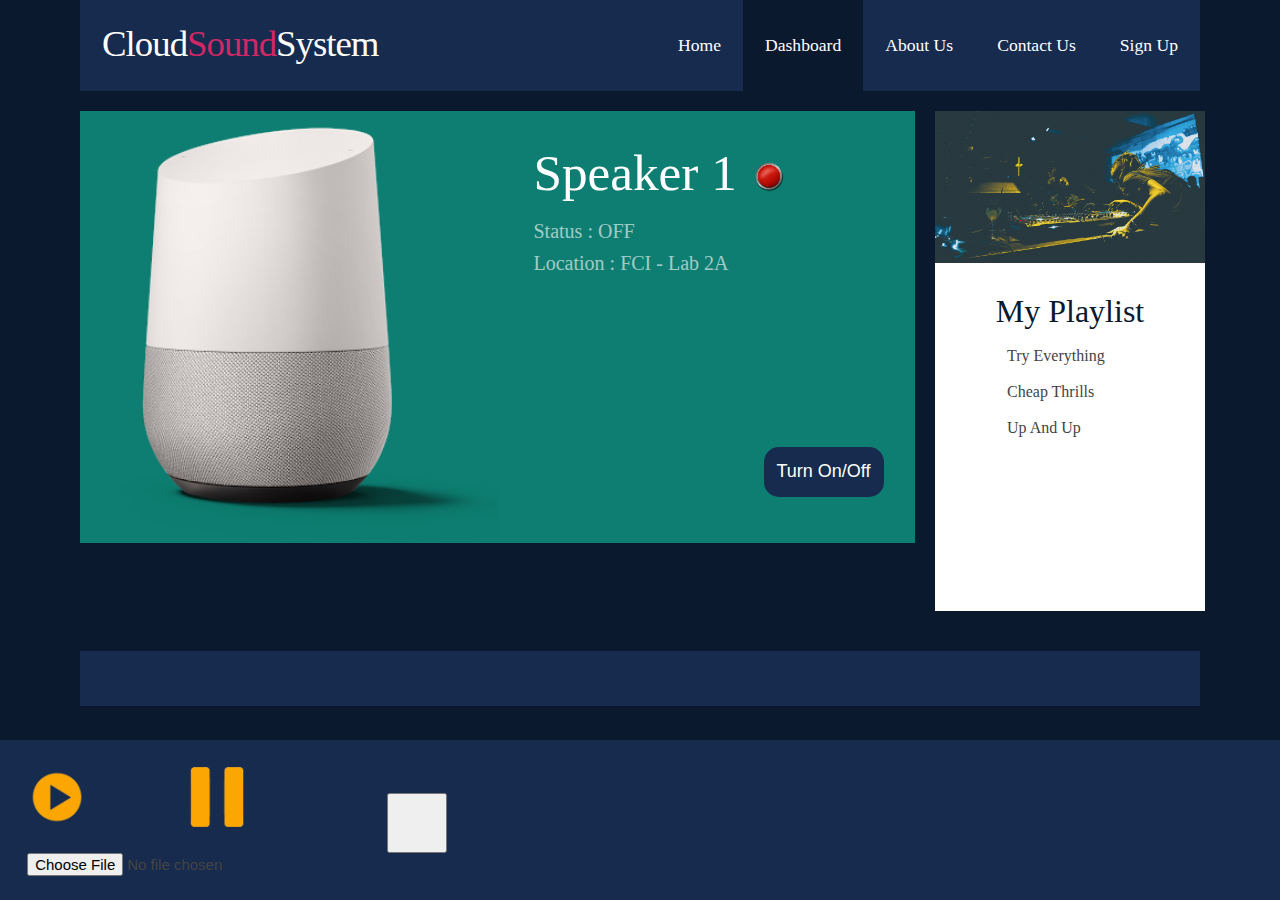
==== dashboard.html @ 99718daf "first commit" ====
<!DOCTYPE html>
<html lang="en-US">
   <head>
      <meta charset="UTF-8">
      <meta name="viewport" content="width=device-width" />
      <title>Cloud Sound System </title>
      <meta name="description" content="Download free amazing responsive Fashion Blog template."/>
      <meta name="keywords" content="Cloud sound system,IOT websites"/>
      <link rel="stylesheet" href="css/components.css">
      <link rel="stylesheet" href="css/responsee.css">
	  <link rel="stylesheet" href="css/template-style.css">
      <script type="text/javascript" src="js/jquery-1.8.3.min.js"></script>
      <script type="text/javascript" src="js/jquery-ui.min.js"></script>    
      <script type="text/javascript" src="js/modernizr.js"></script>
      <script type="text/javascript" src="js/responsee.js"></script>          
	  <script type="text/javascript" src="js/buttinjs.js"></script>

<script>
window.addEventListener("load",connect)
function connect()
{
playbut=document.getElementById("playbut");
playbut.addEventListener("click",function () {play("http://192.168.1.77/css-api/play.php?SpeakerID=1&FileName=1.mp3")});
pausebut=document.getElementById("pausebut");
pausebut.addEventListener("click",function () {pause("http://192.168.1.77/css-api/pause.php?SpeakerID=1")});
stopbut=document.getElementById("stopbut");
stopbut.addEventListener("click",function () {stop("http://192.168.1.77/css-api/stop.php?SpeakerID=1")});
}
function playsong(e)
{
if(e.target.tagName.toLowerCase()=="li")
{
pathsong=e.target.innerHTML;
play(""+pathsong);
}
}
function play (url)
{
            try
				{
					ob=new XMLHttpRequest();
					ob.open("GET",url,true);
					ob.send();
				}
			catch(exception)
				{
					alert("Request Failed")
				}
				
}
function pause(url)
{
            try
				{
					ob=new XMLHttpRequest();
					ob.open("GET",url,true);
					ob.send();
				}
			catch(exception)
				{
					alert("Request Failed")
				}
}
function stop (url)
{
            try
				{
					ob=new XMLHttpRequest();
					ob.open("GET",url,true);
					ob.send();
				}
			catch(exception)
				{
					alert("Request Failed")
				}
}
</script>

   </head>
   <body class="size-1140">
      <header class="margin-bottom">
         <div class="line">
            <nav>
               <div class="top-nav">
                  <p class="nav-text"></p>
                  <a class="logo" href="index.html">            
                 Cloud<span>Sound</span>System
                  </a>            
                  <ul class="top-ul right">
                     <li>            
                        <a href="index.html">Home</a>            
                     </li>
                     <li>            
                        <a href="dashboard.html">Dashboard</a>            
                     </li>
					 <li>            
                        <a href="about.html">About Us</a>            
                     </li>
                     <li>            
                        <a href="contact.html">Contact Us</a>            
                     </li>
					 <li>            
                        <a>Sign Up</a>            
                     </li>
                  </ul>
               </div>
            </nav>
         </div>
      </header>
      <!--speaker section-->                
      <section id="home-section" class="line">
         <div class="margin">           
            <div class="s-12 l-9">  
				<!--speaker 1-->
               <article class="post-2 line">
                  <!-- speaker 1 image -->                 
                  <div class="s-12 l-6 post-image">           
                     <img src="img/unnamed1.png" alt="Fashion 1" style="margin-right:50px;"/>
                  </div>
                  <!--speaker 1 text -->                 
                  <div class="s-12 l-5 post-text"> 
						<div style="width:40px; height:40px; float:right; margin-top:10px; margin-right:20px;">
						 <img src="img/off.png" id="red-ball" width="40" height="40" />
						</div>
					 <h2>Speaker 1</h2>
                     <p  style="font-size:20px;">
						
						Status : OFF</br>
						Location : FCI - Lab 2A
					 </p>
					 </br>
					 <button class="button button1" id="Turn On/Off" >
					 Turn On/Off
					 </button>
                  </div>
               </article>
               
            </div>
            
			<!-- file list-->
            <div class="s-12 l-3">
               <aside>         
                  <div class="advertising margin-bottom" style="width:270px; height:500px;">
					<aside>
                  <!-- NEWS 1 -->           
                  <img src="img/pic04.jpg" alt="My Playlist"/>          
                  <div class="aside-block margin-bottom">
                     <center><h3>My Playlist</h3></center>			 								
									<ol style="list-style-type: lower-roman;">
										<li><a href="#">Try Everything<a/></li> <br>
										<li><a href="#">Cheap Thrills<a/></li> <br>
										<li><a href="#">Up And Up<a/></li>
									</ol>
								
							
                  </div>
                  </div></aside>
               </aside>
            </div>
         </div>
      </section>
     <!-- FOOTER -->       
      <div class="line">
         <footer>
            <div class="s-12 l-8">
              <p>
               </p>
            </div>
            
         </footer>
      </div>
	  <!--media player-->
	  <div style="position:fixed; bottom:0; right:0; width:100%; height:20%;" >
         <footer >
            <div >
                <table style="background-color:#162b4d;">
						<form class="customform" >
							 <img src="img/Playbut.gif" id="playbut" style="width:60px; height:60px;">
							 <img src="img/pausebut.gif" id="pausebut" style="width:60px; height:60px; margin-left:100px;">
							 <input type="button" id="stopbut" style="width:60px; height:60px; margin-left:140px; background-color:;#fca604">
							 <div align="right; margin-bottom:-100px;" >
							 <input type="file" id="thefile" style="font-size:15px; ">
							 </div>
						</form>
						
			    </table>
            </div>
         </footer>
      </div>
	  </br>
		 
   </body>
</html>
---- css/components.css ----
/* Custom forms */
form.customform input, form.customform select, form.customform textarea, form.customform button {
 font-size:0.9em;
 font-family:inherit;
 margin-bottom:1.25em;
} 
form.customform input, form.customform select {height: 2.7em;}
form.customform input, form.customform textarea, form.customform select { 
 background: none repeat scroll 0 0 #F5F5F5;
 transition: background 0.20s linear 0s;
 -o-transition: background 0.20s linear 0s;
 -ms-transition: background 0.20s linear 0s;
 -moz-transition: background 0.20s linear 0s;
 -webkit-transition: background 0.20s linear 0s;
}
form.customform input:hover, form.customform textarea:hover, form.customform select:hover, form.customform input:focus, form.customform textarea:focus, form.customform select:focus {background: none repeat scroll 0 0 #fff;}
form.customform input, form.customform textarea, form.customform select {
 background: none repeat scroll 0 0 #F5F5F5;
 border: 1px solid #E0E0E0;
 padding: 0.625em;
 width: 100%;
}
form.customform input[type="file"] {
 border: 1px solid #E0E0E0;
 height: auto;
 max-height: 2.7em;
 min-height: 2.7em;
 padding: 0.4em;
 width: 100%;
}
form.customform input[type="radio"], form.customform input[type="checkbox"] {
 margin-right: 0.625em;
 width:auto;
 padding:0;
 height:auto;
}
form.customform option {padding: 0.625em;}
form.customform select[multiple="multiple"] {height: auto;}
form.customform button {
 width: 100%;
 background: none repeat scroll 0 0 #444444;
 border: 0 none;
 color: #FFFFFF;
 height: 2.7em;
 padding: 0.625em;
 cursor:pointer;
 width: 100%;
 transition: background 0.20s linear 0s;
 -o-transition: background 0.20s linear 0s;
 -ms-transition: background 0.20s linear 0s;
 -moz-transition: background 0.20s linear 0s;
 -webkit-transition: background 0.20s linear 0s;
}	
form.customform button:hover {background: none repeat scroll 0 0 #666666;}
/* Icon font - MFG labs */
@font-face {
  font-family: 'mfg';
    src: url('../font/mfglabsiconset-webfont.eot');
    src: url('../font/mfglabsiconset-webfont.svg#mfg_labs_iconsetregular') format('svg'),
   		   url('../font/mfglabsiconset-webfont.eot?#iefix') format('embedded-opentype'),
         url('../font/mfglabsiconset-webfont.woff') format('woff'),
         url('../font/mfglabsiconset-webfont.ttf') format('truetype');
    font-weight: normal;
    font-style: normal;
}
i, .icon {
  font-family: 'mfg';
  font-size: 1em;
  font-style: normal;
  font-weight: normal;
  color:#e3e3e3;
}
.icon2x {font-size: 2em;}
.icon3x {font-size: 3em;}
.gradient {
  color: #999999;
  text-shadow: 1px 1px 1px rgba(27, 27, 27, 0.19);
  transition: all 0.1s ease-in-out 0s;
}
.gradient:hover, .gradient .current {
  color: #EEEEEE;
  text-shadow: 0 0 3px rgba(255, 255, 255, 0.25);
}
.icon-cloud:before { content: "\2601"; }
.icon-at:before { content: "\0040"; }
.icon-plus:before { content: "\002B"; }
.icon-minus:before { content: "\2212"; }
.icon-arrow_up:before { content: "\2191"; }
.icon-arrow_down:before { content: "\2193"; }
.icon-arrow_right:before { content: "\2192"; }
.icon-arrow_left:before { content: "\2190"; }
.icon-chevron_down:before { content: "\f004"; }
.icon-chevron_up:before { content: "\f005"; }
.icon-chevron_right:before { content: "\f006"; }
.icon-chevron_left:before { content: "\f007"; }
.icon-reorder:before { content: "\f008"; }
.icon-list:before { content: "\f009"; }
.icon-reorder_square:before { content: "\f00a"; }
.icon-reorder_square_line:before { content: "\f00b"; }
.icon-coverflow:before { content: "\f00c"; }
.icon-coverflow_line:before { content: "\f00d"; }
.icon-pause:before { content: "\f00e"; }
.icon-play:before { content: "\f00f"; }
.icon-step_forward:before { content: "\f010"; }
.icon-step_backward:before { content: "\f011"; }
.icon-fast_forward:before { content: "\f012"; }
.icon-fast_backward:before { content: "\f013"; }
.icon-cloud_upload:before { content: "\f014"; }
.icon-cloud_download:before { content: "\f015"; }
.icon-data_science:before { content: "\f016"; }
.icon-data_science_black:before { content: "\f017"; }
.icon-globe:before { content: "\f018"; }
.icon-globe_black:before { content: "\f019"; }
.icon-math_ico:before { content: "\f01a"; }
.icon-math:before { content: "\f01b"; }
.icon-math_black:before { content: "\f01c"; }
.icon-paperplane_ico:before { content: "\f01d"; }
.icon-paperplane:before { content: "\f01e"; }
.icon-paperplane_black:before { content: "\f01f"; }
.icon-color_balance:before { content: "\f020"; }
.icon-star:before { content: "\2605"; }
.icon-star_half:before { content: "\f022"; }
.icon-star_empty:before { content: "\2606"; }
.icon-star_half_empty:before { content: "\f024"; }
.icon-reload:before { content: "\f025"; }
.icon-heart:before { content: "\2665"; }
.icon-heart_broken:before { content: "\f028"; }
.icon-hashtag:before { content: "\f029"; }
.icon-reply:before { content: "\f02a"; }
.icon-retweet:before { content: "\f02b"; }
.icon-signin:before { content: "\f02c"; }
.icon-signout:before { content: "\f02d"; }
.icon-download:before { content: "\f02e"; }
.icon-upload:before { content: "\f02f";}
.icon-placepin:before { content: "\f031"; }
.icon-display_screen:before { content: "\f032"; }
.icon-tablet:before { content: "\f033"; }
.icon-smartphone:before { content: "\f034"; }
.icon-connected_object:before { content: "\f035"; }
.icon-lock:before { content: "\F512"; }
.icon-unlock:before { content: "\F513"; }
.icon-camera:before { content: "\F4F7"; }
.icon-isight:before { content: "\f039"; }
.icon-video_camera:before { content: "\f03a"; }
.icon-random:before { content: "\f03b"; }
.icon-message:before { content: "\F4AC"; }
.icon-discussion:before { content: "\f03d"; }
.icon-calendar:before { content: "\F4C5"; }
.icon-ringbell:before { content: "\f03f"; }
.icon-movie:before { content: "\f040"; }
.icon-mail:before { content: "\2709"; }
.icon-pen:before { content: "\270F"; }
.icon-settings:before { content: "\9881"; }
.icon-measure:before { content: "\f044"; }
.icon-vector:before { content: "\f045"; }
.icon-vector_pen:before { content: "\2712"; }
.icon-mute_on:before { content: "\f047"; }
.icon-mute_off:before { content: "\f048"; }
.icon-home:before { content: "\2302"; }
.icon-sheet:before { content: "\f04a"; }
.icon-arrow_big_right:before { content: "\21C9"; }
.icon-arrow_big_left:before { content: "\21C7"; }
.icon-arrow_big_down:before { content: "\21CA"; }
.icon-arrow_big_up:before { content: "\21C8"; }
.icon-dribbble_circle:before { content: "\f04f"; }
.icon-dribbble:before { content: "\f050"; }
.icon-facebook_circle:before { content: "\f051"; }
.icon-facebook:before { content: "\f052"; }
.icon-git_circle_alt:before { content: "\f053"; }
.icon-git_circle:before { content: "\f054"; }
.icon-git:before { content: "\f055"; }
.icon-octopus:before { content: "\f056"; }
.icon-twitter_circle:before { content: "\f057"; }
.icon-twitter:before { content: "\f058"; }
.icon-google_plus_circle:before { content: "\f059"; }
.icon-google_plus:before { content: "\f05a"; }
.icon-linked_in_circle:before { content: "\f05b"; }
.icon-linked_in:before { content: "\f05c"; }
.icon-instagram:before { content: "\f05d"; }
.icon-instagram_circle:before { content: "\f05e"; }
.icon-mfg_icon:before { content: "\f05f"; }
.icon-xing:before { content: "\F532"; }
.icon-xing_circle:before { content: "\F533"; }
.icon-mfg_icon_circle:before { content: "\f060"; }
.icon-user:before { content: "\f061"; }
.icon-user_male:before { content: "\f062"; }
.icon-user_female:before { content: "\f063"; }
.icon-users:before { content: "\f064"; }
.icon-file_open:before { content: "\F4C2"; }
.icon-file_close:before { content: "\f067"; }
.icon-file_alt:before { content: "\f068"; }
.icon-file_close_alt:before { content: "\f069"; }
.icon-attachment:before { content: "\f06a"; }
.icon-check:before { content: "\2713"; }
.icon-cross_mark:before { content: "\274C"; }
.icon-cancel_circle:before { content: "\F06E"; }
.icon-check_circle:before { content: "\f06d"; }
.icon-magnifying:before { content: "\F50D"; }
.icon-inbox:before { content: "\f070"; }
.icon-clock:before { content: "\23F2"; }
.icon-stopwatch:before { content: "\23F1"; }
.icon-hourglass:before { content: "\231B"; }
.icon-trophy:before { content: "\f074"; }
.icon-unlock_alt:before { content: "\F075"; }
.icon-lock_alt:before { content: "\F510"; }
.icon-arrow_doubled_right:before { content: "\21D2"; }
.icon-arrow_doubled_left:before { content: "\21D0"; }
.icon-arrow_doubled_down:before { content: "\21D3"; }
.icon-arrow_doubled_up:before { content: "\21D1"; }
.icon-link:before { content: "\f07B"; }
.icon-warning:before { content: "\2757"; }
.icon-warning_alt:before { content: "\2755"; }
.icon-magnifying_plus:before { content: "\f07E"; }
.icon-magnifying_minus:before { content: "\f07F"; }
.icon-white_question:before { content: "\2754"; }
.icon-black_question:before { content: "\2753"; }
.icon-stop:before { content: "\f080"; }
.icon-share:before { content: "\f081"; }
.icon-eye:before { content: "\f082"; }
.icon-trash_can:before { content: "\f083"; }
.icon-hard_drive:before { content: "\f084"; }
.icon-information_black:before { content: "\f085"; }
.icon-information_white:before { content: "\f086"; }
.icon-printer:before { content: "\f087"; }
.icon-letter:before { content: "\f088"; }
.icon-soundcloud:before { content: "\f089"; }
.icon-soundcloud_circle:before { content: "\f08A"; }
.icon-anchor:before { content: "\2693"; }
.icon-female_sign:before { content: "\2640"; }
.icon-male_sign:before { content: "\2642"; }
.icon-joystick:before { content: "\F514"; }
.icon-high_voltage:before { content: "\26A1"; }
.icon-fire:before { content: "\F525"; }
.icon-newspaper:before { content: "\F4F0"; }
.icon-chart:before { content: "\F526"; }
.icon-spread:before { content: "\F527"; }
.icon-spinner_1:before { content: "\F528"; }
.icon-spinner_2:before { content: "\F529"; }
.icon-chart_alt:before { content: "\F530"; }
.icon-label:before { content: "\F531"; }
.icon-brush:before { content: "\E000"; }
.icon-refresh:before { content: "\E001"; }
.icon-node:before { content: "\E002"; }
.icon-node_2:before { content: "\E003"; }
.icon-node_3:before { content: "\E004"; }
.icon-link_2_nodes:before { content: "\E005"; }
.icon-link_3_nodes:before { content: "\E006"; }
.icon-link_loop_nodes:before { content: "\E007"; }
.icon-node_size:before { content: "\E008"; }
.icon-node_color:before { content: "\E009"; }
.icon-layout_directed:before { content: "\E010"; }
.icon-layout_radial:before { content: "\E011"; }
.icon-layout_hierarchical:before { content: "\E012"; }
.icon-node_link_direction:before { content: "\E013"; }
.icon-node_link_short_path:before { content: "\E014"; }
.icon-node_cluster:before { content: "\E015"; }
.icon-display_graph:before { content: "\E016"; }
.icon-node_link_weight:before { content: "\E017"; }
.icon-more_node_links:before { content: "\E018"; }
.icon-node_shape:before { content: "\E00A"; }
.icon-node_icon:before { content: "\E00B"; }
.icon-node_text:before { content: "\E00C"; }
.icon-node_link_text:before { content: "\E00D"; }
.icon-node_link_color:before { content: "\E00E"; }
.icon-node_link_shape:before { content: "\E00F"; }
.icon-credit_card:before { content: "\F4B3"; }
.icon-disconnect:before { content: "\F534"; }
.icon-graph:before { content: "\F535"; }
.icon-new_user:before { content: "\F536"; }
---- css/responsee.css ----
/*
 * Responsee CSS - v2.2 - 2015-03-08
 * http://www.myresponsee.com
 * Copyright 2015, Vision Design - graphic zoo
 * Free to use under the MIT license.
*/

* {  
  -webkit-box-sizing:border-box;
	-moz-box-sizing:border-box;
	box-sizing:border-box;
	margin:0;	
  }
body {
	background:none repeat scroll 0 0 #d3d3d3;
	font-size:100%;
	margin:0;
  font-family:"Open Sans",Arial,sans-serif;
  color:#444;
  }
h1, h2, h3, h4, h5, h6 {
  color:#444;
  font-weight: normal;
  margin:0.2em 0 0.2em 0;    
}
h1 {font-size:2.4em;}
h2 {font-size:2em;}  
h3 {font-size:1.6em;}  
h4 {font-size:1.2em;}  
h5 {font-size:1em;}  
h6 {font-size:0.9em;}    
a, a:link, a:visited, a:hover, a:active {
	text-decoration:none;
  color:#444;
	}
img {
  border:0;
	height:auto;
	width:100%;
	}
table {
	background:none repeat scroll 0 0 #fff;
	border:1px solid #D0D0D0;
	border-collapse:collapse;
	border-spacing:0;
	text-align:left;
	width:100%;
	}
table tr td, table tr th {padding:0.625em;}
table tfoot, table thead {background:none repeat scroll 0 0 #e0e0e0;}
table tr:nth-of-type(2n) {background:none repeat scroll 0 0 #e0e0e0;}
th {border-right:1px solid #fff;}
td {border-right:1px solid #e0e0e0;}
.size-960 .line {
  margin:0 auto;
  max-width:60em;
  padding:0 0.625em;
}
.size-1140 .line {
  margin:0 auto;
  max-width:71.25em;
  padding:0 0.625em;
}
.size-960.align-content-left .line,.size-1140.align-content-left .line {margin-left:0;}
form {line-height:1.4em;}
nav {
  display:block;
  width:100%;
  background:#262626;
}
.line:after,nav:after,.center:after,.box:after {
  clear:both;
  content:".";
  display:block;
  height:0;
  line-height:0;
  visibility:hidden;
}
.top-nav ul {padding:0;}
.top-nav ul ul {
  position:absolute;
  background:#262626;
}
.top-nav li {
  float:left;
  list-style:none outside none;
  cursor:pointer;
}
.top-nav li a {
  padding:1.25em;
  display:block;
  color:#fff; 
}
.top-nav li ul li a {
  background:none repeat scroll 0 0 #222;
  min-width:100%;
  padding:0.625em;
}
.top-nav li a:hover, .aside-nav li a:hover {background:#999;}
.top-nav li ul {display:none;}
.top-nav li ul li {
  float:none;
  list-style:none outside none;
  min-width:100%;
  padding:0;
}
.top-nav li ul li ul li {
  float:none;
  list-style:none outside none;
  min-width:100%;
  padding:0;
}
.count-number {
  background:none repeat scroll 0 0 #777;
  -webkit-border-radius:10em;
  -moz-border-radius:10em;
  border-radius:10em;
  display:inline-block;
  font-size:0.7em;
  line-height:1.8em;
  margin-left:0.3125em;
  text-align:center;
  width:1.8em;  
  color:#fff; 
  margin-bottom:-0.3125em; 
}
ul.chevron .count-number {display:none;}
ul.chevron .submenu > a:after, ul.chevron .sub-submenu > a:after,ul.chevron .aside-submenu > a:after, ul.chevron .aside-sub-submenu > a:after {
  content:"\f004";
  display:inline-block;
  font-family:mfg;
  font-size:0.7em;
  margin:0 0.625em;
}
.top-nav .active-item a {background:none repeat scroll 0 0 #999;}
.aside-nav > ul > li.active-item > a:link, .aside-nav > ul > li.active-item > a:visited {
  background:none repeat scroll 0 0 #999;
  color:#fff;
} 
@media screen and (min-width:801px) {
  .aside-nav .count-number {
	 margin-left:-1.25em;	
	 float:right;	
  }
  .top-nav li:hover > ul {
	 display:block;
	 z-index:10;
  }  
.top-nav li:hover > ul ul {
    left:100%;
    margin:-2.5em 0;
    width:100%;
  } 
}
.nav-text {display:none;}
.aside-nav li li a, .aside-nav li li.active-item a, .aside-nav li li.aside-sub-submenu li a, 
.aside-nav > ul > li > a, .aside-nav > ul > li.active-item > a:link, .aside-nav > ul > li.active-item > a:visited, .aside-nav li > ul,
.top-nav .active-item a, .top-nav li a, .aside-nav li a, .top-nav li ul li a, .top-nav li a,.top-nav li a, .top-nav li ul li a, .top-nav li ul li ul li a {
  transition:background 0.20s linear 0s;
  -o-transition:background 0.20s linear 0s;
  -ms-transition:background 0.20s linear 0s;
  -moz-transition:background 0.20s linear 0s;
  -webkit-transition:background 0.20s linear 0s;
}
.aside-nav ul {
  background:#e8e8e8; 
  padding:0;
}
.aside-nav li {
  list-style:none outside none;
  cursor:pointer;
}
.aside-nav li a {
  display:block;
  padding:1.25em;
  border-bottom:1px solid #d2d2d2; 
}
.aside-nav > ul > li:last-child a {border-bottom:0 none;}
.aside-nav li > ul {
  height:0;
  display:block;
  position:relative;
  background:#f4f4f4;
  border-left:solid 1px #f2f2f2;
  border-right:solid 1px #f2f2f2;
  overflow:hidden;
}
.aside-nav li ul ul {
  border:0;
  background:#fff;
}
.aside-nav ul ul a {padding:0.625em 1.25em;}
.aside-nav li a:link, .aside-nav li a:visited {color:#333;}
.aside-nav li li a:hover, .aside-nav li li.active-item > a, .aside-nav li li.aside-sub-submenu li a:hover {
  color:#999;
  background:none;
}
.aside-nav > ul > li > a:hover {color:#fff;}
.aside-nav li li a:hover:before, .aside-nav li li.active-item a:before {
  content:"\f006";
  display:inline-block;
  font-family:"mfg";
  font-size:0.6em;
  margin:0 0.625em 0 -1.25em;
  width:0.625em;
}
.aside-nav li li a:link, .aside-nav li li a:visited {background:none;}
.aside-nav .show-aside-ul, .aside-nav .active-aside-item  {
  display:block;  
  height:auto;
}
.padding {
  display:list-item;
  list-style:none outside none;
  padding:10px;
}
.margin {margin:0 -0.625em;}
.line {clear:left;}
.line .line {padding:0;}
.hide-l {display:none;}
.box {
  background:none repeat scroll 0 0 #fff;
  display:block;
  padding:1.25em;
  width:100%;
}
.margin-bottom {margin-bottom:1.25em;}
.s-1, .s-2,.s-five,.s-3, .s-4, .s-5, .s-6, .s-7, .s-8, .s-9, .s-10, .s-11, .s-12, .l-1, .l-2, .l-five, .l-3, .l-4, .l-5, .l-6, .l-7, .l-8, .l-9, .l-10, .l-11, .l-12 {
  float:left;
  position:relative;
} 
.s-1 {width:8.3333%;}
.s-2 {width:16.6666%;}
.s-five {width:16.6666%;}
.s-3 {width:25%;}
.s-4 {width:33.3333%;}
.s-5 {width:41.6666%;}
.s-6 {width:50%;}
.s-7 {width:58.3333%;}
.s-8 {width:66.6666%;}
.s-9 {width:75%;}
.s-10 {width:83.3333%;}
.s-11 {width:90%;}
.s-12 {width:100%;}
.margin > .s-1,.margin > .s-2,.margin > .s-five,.margin > .s-3,.margin > .s-4,.margin > .s-5,.margin > .s-6,.margin > .s-7,.margin > .s-8,.margin > .s-9,.margin > .s-10,.margin > .s-11,.margin > .s-12,
.margin > .l-1,.margin > .l-2,.margin > .l-five,.margin > .l-3,.margin > .l-4,.margin > .l-5,.margin > .l-6,.margin > .l-7,.margin > .l-8,.margin > .l-9,.margin > .l-10,.margin > .l-11,.margin > .l-12 {padding:0 0.625em;}
.margin > .s-1 {width:8.3333%;}
.margin > .s-2 {width:16.6666%;}
.margin > .s-five {width:20%;}
.margin > .s-3 {width:25%;}
.margin > .s-4 {width:33.3333%;}
.margin > .s-5 {width:41.6666%;}
.margin > .s-6 {width:50%;}
.margin > .s-7 {width:58.3333%;}
.margin > .s-8 {width:66.6666%;}
.margin > .s-9 {width:75%;}
.margin > .s-10 {width:83.3333%;}
.margin > .s-11 {width:90%;}
.margin > .s-12 {width:100%;}
.l-1 {width:8.3333%;}
.l-2 {width:16.6666%;}
.l-five {width:20%;}
.l-3 {width:25%;}
.l-4 {width:33.3333%;}
.l-5 {width:41.6666%;}
.l-6 {width:50%;}
.l-7 {width:58.3333%;}
.l-8 {width:66.6666%;}
.l-9 {width:75%;}
.l-10 {width:83.3333%;}
.l-11 {width:90%;}
.l-12 {clear:left;width:100%;}
.margin > .l-1 {width:8.3333%;}
.margin > .l-2 {width:16.6666%;}
.margin > .l-five {width:20%;}
.margin > .l-3 {width:25%;}
.margin > .l-4 {width:33.3333%;}
.margin > .l-5 {width:41.6666%;}
.margin > .l-6 {width:50%;}
.margin > .l-7 {width:58.3333%;}
.margin > .l-8 {width:66.6666%;}
.margin > .l-9 {width:75%;}
.margin > .l-10 {width:83.3333%;}
.margin > .l-11 {width:90%;}
.margin > .l-12 {width:100%;}
.right {float:right;} 
@media screen and (max-width:800px) {
.size-960 {max-width:800px;}
.size-1140 {max-width:800px;}
.hide-l {display:block;}
.hide-s {display:none;}
nav {
  display:block;
  cursor:pointer;
  line-height:3em;
}
.top-nav li a {background:none repeat scroll 0 0 #4a4a4a;}
.top-nav > ul {
  height:0;
  max-width:100%;
  overflow:hidden;
  position:relative;
  z-index:999;
}
.top-nav > ul.show-menu {height:auto;}
.top-nav ul ul {
  left:0;
  margin-top:0;
  position:relative;
  right:0;
} 
.top-nav li ul li a {min-width:100%;}
.top-nav li {
  float:none;
  list-style:none outside none;
  padding:0;
}
.top-nav li a {
  border-top:1px solid #333;
  color:#fff;
  display:block;
  padding:0.625em;
  text-decoration:none;
}
.top-nav li ul li a {border-top:1px solid #878787;}
.top-nav li ul li ul li a {border-top:1px solid #989898;}
.top-nav li a:hover {
  background:none repeat scroll 0 0 #8b8b8b;
  color:#fff;
}
.top-nav li ul,.top-nav li ul li ul {
  display:block;  
  overflow:hidden; 
  height:0;   
} 
.top-nav > ul ul.show-ul {
  display:block;
  height:auto;  
}
.top-nav li ul li a {
  background:none repeat scroll 0 0 #9d9d9d;
  padding:0.625em;
}
.top-nav li ul li ul li a {
  background:none repeat scroll 0 0 #d7d7d7;
  color:#222;
}
.nav-text {
  color:#fff;
  display:block;
  font-size:1.2em;
  line-height:3em;
  margin-right:0.625em;
  max-width:100%;
  text-align:right;
  vertical-align:middle;
}
.nav-text:after {
  content:"\f008";
  font-family:"mfg";
  font-size:1.1em;
  margin-left:0.5em;
  text-align:right;
}
.count-number {margin-right:-1.25em;} 
.l-1 {width:8.3333%;}
.l-2 {width:16.6666%;}
.l-five {width:20%;}
.l-3 {width:25%;}
.l-4 {width:33.3333%;}
.l-5 {width:41.6666%;}
.l-6 {width:50%;}
.l-7 {width:58.3333%;}
.l-8 {width:66.6666%;}
.l-9 {width:75%;}
.l-10 {width:83.3333%;}
.l-11 {width:90%;}
.l-12 {width:100%;}
.margin > .l-1 {width:8.3333%;}
.margin > .l-2 {width:16.6666%;}
.margin > .l-five {width:20%;}
.margin > .l-3 {width:25%;}
.margin > .l-4 {width:33.3333%;}
.margin > .l-5 {width:41.6666%;}
.margin > .l-6 {width:50%;}
.margin > .l-7 {width:58.3333%;}
.margin > .l-8 {width:66.6666%;}
.margin > .l-9 {width:75%;}
.margin > .l-10 {width:83.3333%;}
.margin > .l-11 {width:90%;}
.margin > .l-12 {width:100%;}
.s-1 {width:8.3333%;}
.s-2 {width:16.6666%;}
.s-five {width:20%;}
.s-3 {width:25%;}
.s-4 {width:33.3333%;}
.s-5 {width:41.6666%;}
.s-6 {width:50%;}
.s-7 {width:58.3333%;}
.s-8 {width:66.6666%;}
.s-9 {width:75%;}
.s-10 {width:83.3333%;}
.s-11 {width:90%;}
.s-12 {width:100%;float:none;}
.margin > .s-1 {width:8.3333%;}
.margin > .s-2 {width:16.6666%;}
.margin > .s-five {width:20%;}
.margin > .s-3 {width:25%;}
.margin > .s-4 {width:33.3333%;}
.margin > .s-5 {width:41.6666%;}
.margin > .s-6 {width:50%;}
.margin > .s-7 {width:58.3333%;}
.margin > .s-8 {width:66.6666%;}
.margin > .s-9 {width:75%;}
.margin > .s-10 {width:83.3333%;}
.margin > .s-11 {width:90%;}
.margin > .s-12 {width:100%;}
}
.center {
  float:none;
  margin:0 auto;
  display:block;
}
---- css/template-style.css ----
body
{
	background: none repeat scroll 0 0 #0b192f;
	color: #fff;
	font-family: roboto;
	font-weight: 300;
}
nav
{
	background: none repeat scroll 0 0 #162b4d;
	position: relative;
}
a.logo 
{
	color: #fff;
	display: inline-block;
	font-size: 2.3em;
	font-weight: 100;
	letter-spacing: -1px;
	padding: 0.6em;
}
a.logo span 
{
	color: #d12767;
}
header h1 
{
	color: #637693;
	display: inline;
	font-size: 1em;
	font-weight: 300;
	margin: 0;
	position: relative;
	top: -0.35em;
}
.top-nav li a 
{
	font-size: 1.1em;
	padding: 2em 1.25em;
}

.top-nav li a:hover 
{
	background: none repeat scroll 0 0 #283D5F;
}

.top-nav .active-item a, .top-nav .active-item a:hover
{
	background: none repeat scroll 0 0 #0b192f;
}

.social 
{
	padding: 1.6em;
}
.social i 
{
	color: #637693;
	transition: color 0.20s linear 0s;
	-o-transition: color 0.20s linear 0s;
	-ms-transition: color 0.20s linear 0s;
	-moz-transition: color 0.20s linear 0s;
	-webkit-transition: color 0.20s linear 0s;
}
.social i:hover 
{
	color: #fff;
}

section p 
{
	line-height: 1.6em;
}
.post-image img 
{
	display: block;
	margin: 0;
	opacity: 1;
	transition: opacity 0.20s linear 0s;
	-o-transition: opacity 0.20s linear 0s;
	-ms-transition: opacity 0.20s linear 0s;
	-moz-transition: opacity 0.20s linear 0s;
	-webkit-transition: opacity 0.20s linear 0s;
}

#home-section .post-image img:hover, #article-section.dashboard .post-image img:hover {
	opacity: 0.5;
}

#home-section .post-text 
{
	color: #fff;
	padding: 2.25em;
}

#home-section .post-text h2 
{
	color: #fff;
	font-size: 3.2em;
	font-weight: 100;
	line-height: 1em;
	margin: 0 0 0.3125em 0;
    opacity:1;
	padding: 0;
    transition: opacity 0.20s linear 0s;
	-o-transition: opacity 0.20s linear 0s;
	-ms-transition: opacity 0.20s linear 0s;
	-moz-transition: opacity 0.20s linear 0s;
	-webkit-transition: opacity 0.20s linear 0s;
} 

#home-section .post-text h2:hover 
{
	opacity:0.6;
}

#home-section .post-text p 
{
	font-size: 0.9em;
	opacity: 0.6;
}

.space
{
	padding-top: 40px; 
}

.team
 {
	border: 2px solid gray;
	padding: 70px 20px;
	text-align: center;
	opacity: 0.7;
	transition: all 0.8s;
	height: 300px;
	margin-bottom: 30px;
	width:200px;
	float:left;
	margin:25px 25px 25px 25px;
}

.input.botton 
{
    background-color: #4CAF50; 
    border: none;
    color: white;
    padding: 16px 32px;
    text-align: center;
    text-decoration: none;
    display: inline-block;
    margin: 4px 2px;
    -webkit-transition-duration: 0.4s; 
    transition-duration: 0.4s;
    cursor: pointer;
	
}

.button1 
{
    background-color: #162b4d; 
    color: white; 
    border: 2px ;
	width:120px;
	height:50px;
	font-size: 18px;
	margin-left:230px;
	margin-top:150px;
	border-radius:15px;
}


.button1:hover 
{
    background-color: #162b4d;
    color: gray;
}

.button2
{
    background-color: #fca604; 
    border: 2px ;
	width:100px;
	height:100px;
	margin-left:230px;
	margin-top:150px;
	border-radius:15px;
}

.team:hover.hire,
.team.hire
{
	height: 340px;
	border-color: #c59a6d;
	color: gray;
	opacity: 1;
}

.team.hire>a
{
	color: gray;
}

.team hr
{
	border-width: 1px;
	border-color: #dcc2a7;
}

.team:hover
{
	opacity: 1;
	border: 1px solid #222;
}

.team img 
{
	width: 120px;
	margin: 0 auto;
}

#about-us
{
	padding: 60px 0;
	height:1300px;
}


@media (min-width: 1200px)
{
	.container
	{
		width: 960px;
	}
}

#media-player
{
	position:fixed;
}


.post-date .date
{
	font-size: 3em;
}

.post-date .month 
{
	font-size: 1.6em;
	margin-bottom: 1em;
	margin-top: -0.7em;
}

.post-date 
{
	font-weight: 100;
	opacity: 0.3;
	text-align: center;
}

.right-align .post-image 
{
	float: right;
}

.right-align .post-text 
{
	float: right;
	text-align: right;
}

.right-align .post-date 
{
	float: right;
	text-align: right;
}

.post-1 
{
	background: none repeat scroll 0 0 #B71757;
}

.post-2 
{
	background: none repeat scroll 0 0 #0D7E71;
}

.post-3 
{
	background: none repeat scroll 0 0 #b1660e;
}

.post-4 
{
	background: none repeat scroll 0 0 #d12767;
}

.post-5 
{
	background: none repeat scroll 0 0 #2d95bb;
}

.aside-block 
{
	background: none repeat scroll 0 0 #fff;
	margin-bottom: 1.25em;
	padding: 2em;
}

aside img 
{
	display: block;
	margin: 0;
}

aside h3 
{
	color: #0b192f;
	font-size: 2em;
	font-weight: 300;
	line-height: 1em;
	margin: 0 0 0.625em;
}

aside p 
{
	color: #637693;
	font-size: 0.85em;
}

.advertising 
{
	background: none repeat scroll 0 0 #fff;
}

footer 
{
	background: none repeat scroll 0 0 #162b4d;
	display: inline-block;
	margin-bottom: 0;
	margin-top: 1.25em;
	padding: 1.7em;
	position: relative;
	width: 100%;
	
}

footer p, footer a, footer a:link, footer a:active, footer a:visited {
	color: #637693;
	font-size: 0.9em;
}
#article-section article {
	background: none repeat scroll 0 0 #fff;
}
#article-section p {
	color: #637693;
}
#article-section h1, #article-section h2, #article-section h3, #article-section h4, #article-section h5, #article-section h6 {
	color: #0b192f;
	font-weight: 100;
}
#article-section h1 {
	font-size: 3em;
	font-weight: 100;
	margin-top: 0;
}
#article-section h3, #article-section h4, #article-section h5, #article-section h6 {
	font-weight: 300;
}
#article-section .post-text {
	padding: 2em 3em 3em;
}
#article-section .post-date p {
	color: #fff;
}
#article-section blockquote {
	border-left: 2px solid #637693;
	color: #637693;
	font-family: georgia;
	font-size: 1.1em;
	font-style: italic;
	font-weight: normal;
	line-height: 1.4em;
	margin-left: 0.625em;
	padding-left: 0.625em;
}
#article-section .post-text img {
	margin: 1.25em 0;
	max-width: 100%;
	width: auto;
}
p.author {
	background: none repeat scroll 0 0 #f0f0f0;
	font-family: georgia;
	font-size: 0.8em;
	font-style: italic;
	margin-top: 1.25em;
	padding: 0.3125em 0.625em;
}
a.continue-reading, form.customform button {
	background: none repeat scroll 0 0 rgba(0, 0, 0, 0);
	border: 1px solid #0b192f;
	color: #0b192f;
	display: inline-block;
	font-size: 0.9em;
	font-weight: 400;
	height: auto;
	margin-top: 1.25em;
	padding: 0.625em 1.25em;
	transition: background 0.20s linear 0s;
	-o-transition: background 0.20s linear 0s;
	-ms-transition: background 0.20s linear 0s;
	-moz-transition: background 0.20s linear 0s;
	-webkit-transition: background 0.20s linear 0s;
}
form.customform button {
	margin-top: 0;
}

a.latest-posts {
	border-bottom: 1px solid #e0e0e0;
	display: block;
	margin-bottom: 1.25em;
	padding-bottom: 1.25em;
}
a.latest-posts:last-child {
	border: 0 none;
	margin: 0;
	padding: 0;
}
#article-section aside a h5:hover {
	color: #d12767;
}
.advertising.horizontal {
	padding: 2em;
}
address {
	font-style: normal;
}
address i.icon {
	background: none repeat scroll 0 0 #0b192f;
	border-radius: 30px;
	color: #fff;
	display: block;
	float: left;
	font-size: 0.8em;
	height: 30px;
	line-height: 30px;
	margin-right: 0.625em;
	position: relative;
	text-align: center;
	top: 4px;
	width: 30px;
}
address p {
	line-height: 2.5em;
}
@media screen and (max-width: 800px) {
  a.logo {
  	display: block;
  	text-align: center;
  }
  head h1 {
  	display: block;
  	text-align: center;
  }
  header h1 {
  	display: block;
  	text-align: center;
  	top: -1.5em;
  }
  .nav-text {
  	font-size: 2.5em;
  	line-height: 1em;
  	padding-top: 1em;
  	text-align: center;
  }
  .top-nav ul {
  	float: none;
  	text-align: center;
  }
  .top-nav li a {
  	background: none repeat scroll 0 0 #162b4d;
  	border-top: 1px solid #0b192f;
  	color: #fff;
  	display: block;
  }
  .social.right {
  	float: none;
  	text-align: center;
  }
  #article-section .post-text {
  	padding: 1em 2em 2em;
  }
  .right-align .post-text {
  	text-align: left;
  }
  .right-align .post-date {
  	text-align: center;
  }
  footer a.right {
  	float: none;
  	text-align: center;
  }
  footer {
  	text-align: center;
  }
  
 
  
  
  
  
}
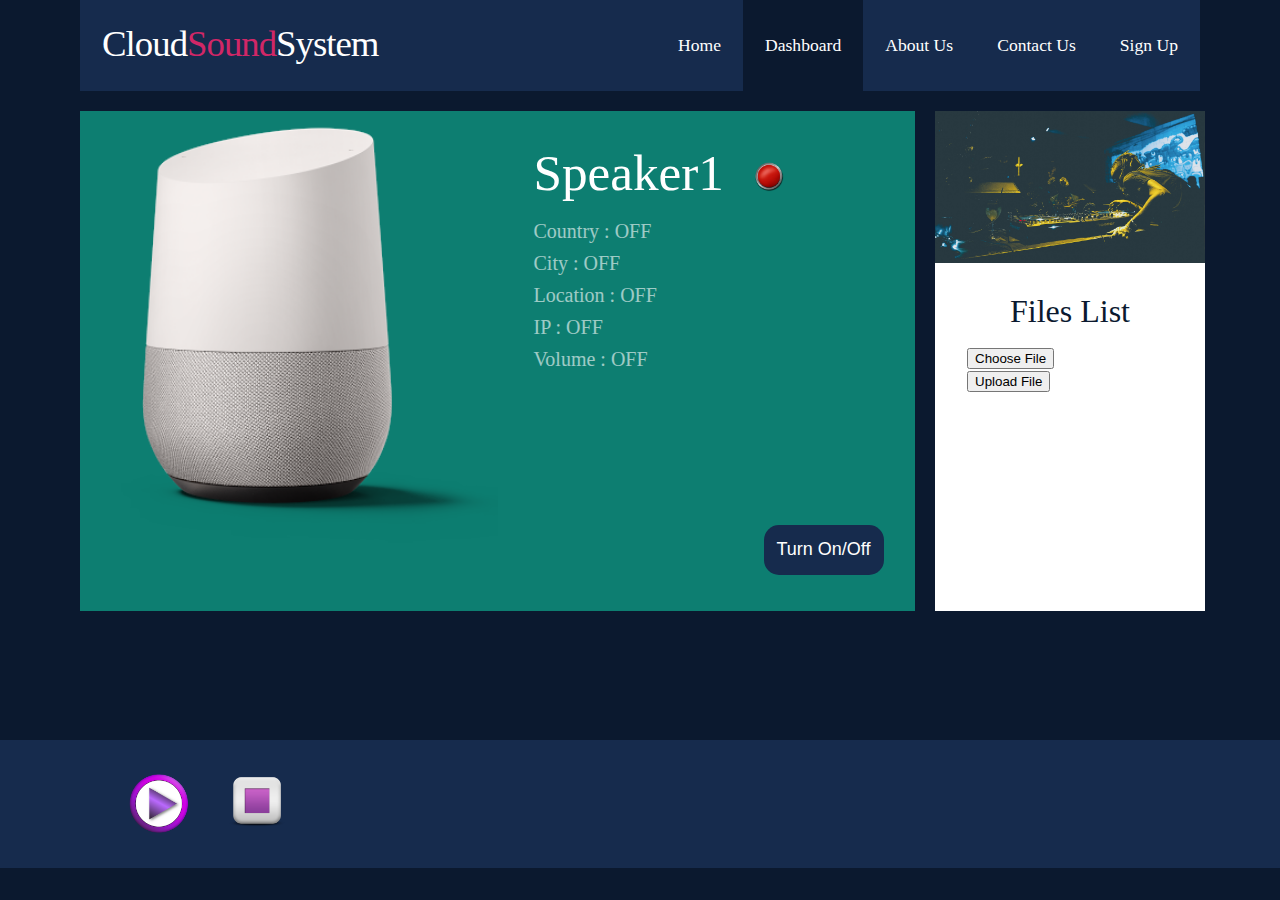
==== commit 8a21679a: "added too many bullshit" ====
--- a/dashboard.html
+++ b/dashboard.html
@@ -1,6 +1,7 @@
 <!DOCTYPE html>
 <html lang="en-US">
-   <head>
+
+    <head>
       <meta charset="UTF-8">
       <meta name="viewport" content="width=device-width" />
       <title>Cloud Sound System </title>
@@ -14,69 +15,9 @@
       <script type="text/javascript" src="js/modernizr.js"></script>
       <script type="text/javascript" src="js/responsee.js"></script>          
 	  <script type="text/javascript" src="js/buttinjs.js"></script>
+	  <script type="text/javascript" src="js/dashboard.js"></script>
+   </head>
 
-<script>
-window.addEventListener("load",connect)
-function connect()
-{
-playbut=document.getElementById("playbut");
-playbut.addEventListener("click",function () {play("http://192.168.1.77/css-api/play.php?SpeakerID=1&FileName=1.mp3")});
-pausebut=document.getElementById("pausebut");
-pausebut.addEventListener("click",function () {pause("http://192.168.1.77/css-api/pause.php?SpeakerID=1")});
-stopbut=document.getElementById("stopbut");
-stopbut.addEventListener("click",function () {stop("http://192.168.1.77/css-api/stop.php?SpeakerID=1")});
-}
-function playsong(e)
-{
-if(e.target.tagName.toLowerCase()=="li")
-{
-pathsong=e.target.innerHTML;
-play(""+pathsong);
-}
-}
-function play (url)
-{
-            try
-				{
-					ob=new XMLHttpRequest();
-					ob.open("GET",url,true);
-					ob.send();
-				}
-			catch(exception)
-				{
-					alert("Request Failed")
-				}
-				
-}
-function pause(url)
-{
-            try
-				{
-					ob=new XMLHttpRequest();
-					ob.open("GET",url,true);
-					ob.send();
-				}
-			catch(exception)
-				{
-					alert("Request Failed")
-				}
-}
-function stop (url)
-{
-            try
-				{
-					ob=new XMLHttpRequest();
-					ob.open("GET",url,true);
-					ob.send();
-				}
-			catch(exception)
-				{
-					alert("Request Failed")
-				}
-}
-</script>
-
-   </head>
    <body class="size-1140">
       <header class="margin-bottom">
          <div class="line">
@@ -120,16 +61,18 @@
                   <!--speaker 1 text -->                 
                   <div class="s-12 l-5 post-text"> 
 						<div style="width:40px; height:40px; float:right; margin-top:10px; margin-right:20px;">
-						 <img src="img/off.png" id="red-ball" width="40" height="40" />
+						 <img src="img/off.png" id="status_led" width="40" height="40" />
 						</div>
-					 <h2>Speaker 1</h2>
-                     <p  style="font-size:20px;">
+					 <h2 id="speaker_name">Speaker1</h2>
+                     <p  style="font-size:20px;display:inline;">
 						
-						Status : OFF</br>
-						Location : FCI - Lab 2A
+						Country : <span id="speaker_country">OFF</span></br>
+						City : <span id="speaker_city">OFF</span></br>
+						Location : <span id="speaker_location">OFF</span></br>
+						IP : <span id="speaker_ip">OFF</span></br>
+						Volume : <span id="speaker_volume">OFF</span></br>
 					 </p>
-					 </br>
-					 <button class="button button1" id="Turn On/Off" >
+					 <button class="button button1" id="switch_button" >
 					 Turn On/Off
 					 </button>
                   </div>
@@ -145,42 +88,29 @@
                   <!-- NEWS 1 -->           
                   <img src="img/pic04.jpg" alt="My Playlist"/>          
                   <div class="aside-block margin-bottom">
-                     <center><h3>My Playlist</h3></center>			 								
-									<ol style="list-style-type: lower-roman;">
-										<li><a href="#">Try Everything<a/></li> <br>
-										<li><a href="#">Cheap Thrills<a/></li> <br>
-										<li><a href="#">Up And Up<a/></li>
-									</ol>
-								
-							
+                     <center><h3>Files List</h3></center>			 								
+                            <div id="files_list" style="color:black;"></div>
+                            <div >
+                                <form id="upload_file" action="" method="post" enctype="multipart/form-data">
+                                    <input type="file" name="fileToUpload" id="fileToUpload">
+                                    <input type="submit" value="Upload File" name="submit">
+                                </form><br><br><br><br>
+							</div>
                   </div>
                   </div></aside>
                </aside>
             </div>
          </div>
       </section>
-     <!-- FOOTER -->       
-      <div class="line">
-         <footer>
-            <div class="s-12 l-8">
-              <p>
-               </p>
-            </div>
-            
-         </footer>
-      </div>
 	  <!--media player-->
 	  <div style="position:fixed; bottom:0; right:0; width:100%; height:20%;" >
          <footer >
             <div >
                 <table style="background-color:#162b4d;">
 						<form class="customform" >
-							 <img src="img/Playbut.gif" id="playbut" style="width:60px; height:60px;">
-							 <img src="img/pausebut.gif" id="pausebut" style="width:60px; height:60px; margin-left:100px;">
-							 <input type="button" id="stopbut" style="width:60px; height:60px; margin-left:140px; background-color:;#fca604">
-							 <div align="right; margin-bottom:-100px;" >
-							 <input type="file" id="thefile" style="font-size:15px; ">
-							 </div>
+							 <img src="img/play_button.png" id="play_button" style="width:65px; height:65px;margin-left:100px;margin-right:20px">
+							 <img src="img/stop_button.png" id="stop_button" style="width:70px; height:70px; margin-left:10px;">
+							 
 						</form>
 						
 			    </table>
